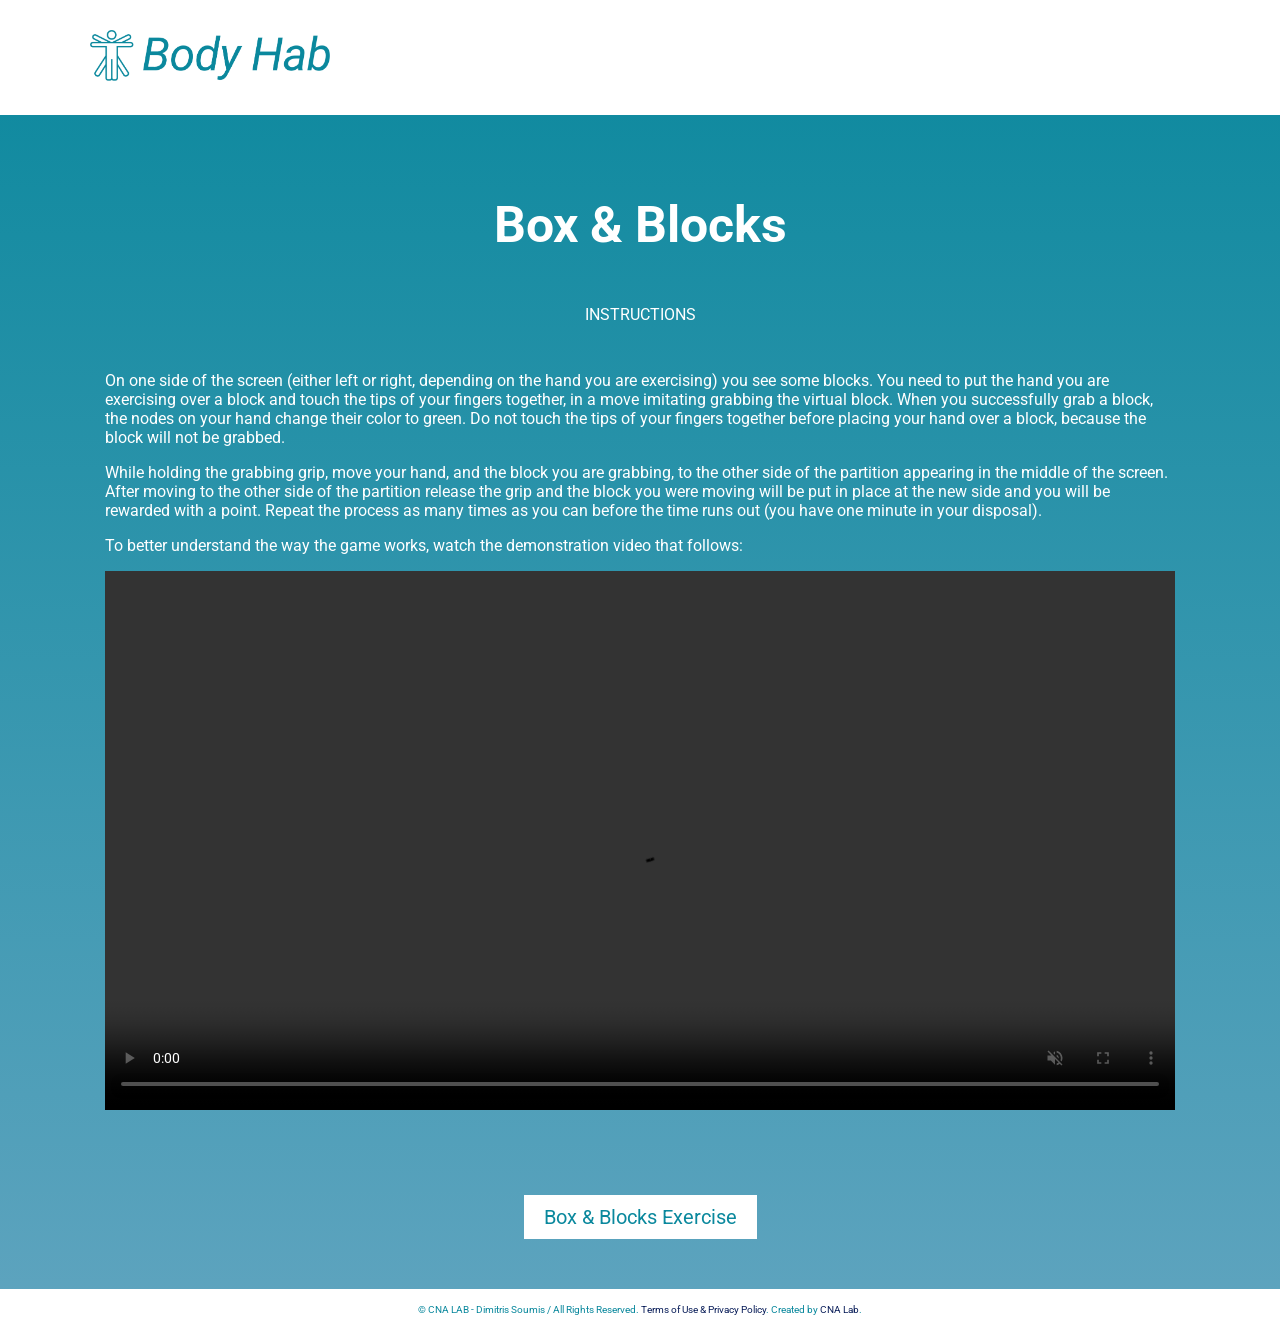
==== digital-bbt/instructions.html @ bf54f9e1 "Add files via upload" ====
﻿
<!DOCTYPE html>
<html lang="en">
	<head>
	<meta charset="utf-8">
	<meta name="viewport" content="initial-scale=1, width=device-width, viewport-fit=cover">
	<title>Digital BBT</title>
	<link rel="icon" type="image/x-icon" href="images/favicon.png">
	<link rel="stylesheet" href="styles/main.css">
	<link rel="stylesheet" href="styles/responsive.css">
	
		<script src="scripts/main.js" type="text/javascript"></script> 
		<script src="scripts/sweetalert2.all.min.js" type="text/javascript"></script> 
</head>
	<body>
		
		<header style="margin-bottom: 80px;">
	<div id="logo"><img src="images/logo-hor.png" /></div>

	

			
</header>

<main>
	
	<h1 id="pageTitle">Box & Blocks</h1>
	
<p style="text-align: center;">INSTRUCTIONS</p>
	
<div class="row">
		<div class="column1">
		
		<p>On one side of the screen (either left or right, depending on the hand you are exercising) you see some blocks. You need to put the hand you are exercising over a block and touch the tips of your fingers together, in a move imitating grabbing the virtual block. When you successfully grab a block, the nodes on your hand change their color to green. Do not touch the tips of your fingers together before placing your hand over a block, because the block will not be grabbed.</p>
			<p>While holding the grabbing grip, move your hand, and the block you are grabbing, to the other side of the partition appearing in the middle of the screen. After moving to the other side of the partition release the grip and the block you were moving will be put in place at the new side and you will be rewarded with a point. Repeat the process as many times as you can before the time runs out (you have one minute in your disposal).</p>
			<p>To better understand the way the game works, watch the demonstration video that follows:</p>
	
	
			<div 
	 style="text-align: center; background: #000; float: left; width: 100%; margin-bottom: 20px;">
 <video
		style="width: 100%; max-width: 1200px;"
		muted controls>
  <source src="videos/bbt-demo.mp4" type="video/mp4">
  Your browser does not support the video tag.
</video> 
</div>

	
	

			
	</div>


	</div>
	


	
<p style="text-align: center; margin-top: 50px;">
<a href="index.html"><button>Box & Blocks Exercise</button></a>
</p>

	
</main>


<footer>
	<p>© CNA LAB - Dimitris Soumis / All Rights Reserved. <a href="terms-and-policies.html">Terms of Use & Privacy Policy</a>. Created by <a href="https://cnalab.uop.gr/" target="_blank">CNA Lab</a>.</p>
</footer>	

</body>
</html>
---- digital-bbt/styles/main.css ----
@import url('https://fonts.googleapis.com/css2?family=Roboto:ital,wght@0,400;0,700;1,400;1,700&display=swap');

body, div, span, a, nav, header, p, h1, h2, h3, h4, h5, h6, select, button, input, textarea {
	font-family: 'Roboto', sans-serif !important;
}

body {
  margin: 0px;
  min-height: 100vh;
  min-width: 100%;
  background-image: linear-gradient(#0a889d, #5fa4bf);
}

a {
  color: #0b1f5a;
  text-decoration: none;
}

footer {
  width: calc(100% - 10px);
  padding: 5px;
  text-align: center;
  background: #fff;
  font-size: 10px;
  color: #0a889d;
}

header {
  width: calc(100% - 30px);
  height: 85px;
  display: flex;
  justify-content: space-between;
	max-width: calc(100% - 30px) !important;
  align-items: center;
  padding: 15px;
	background: #fff;
}

#logo {
  width: 240px;
}

#logo img {
  width: 100%;
	height: auto;
}

nav a {
  padding: 20px;
  font-size: 20px;
  color: #0a889d;
  text-decoration: none;
  cursor: pointer;
}

nav a:last-child {
  padding-right: 0px;
}

#mobileNav button {
  background: #0a889d;
  color: #fff;
  border: none;
  padding: 5px 10px;
  font-size: 15px;
  font-weight: 600;
  margin: 0px 10px;
	cursor: pointer;
}

.logoutButton {
  padding: 20px !important;
  background: #0a889d;
  color: #fff;
  border-radius: 20px;
}

.noDis {
display: none;	
}

main {
  max-width: 1200px;
  width: calc(100% - 60px);
margin: 30px;
	color: #fff;
	min-height: calc(100vh - 258px);
}

#pageTitle {
  text-align: center;
  color: #fff;
  margin: 0px 20px 50px 20px;
  font-size: 50px;
  line-height: 60px;
	float: left;
	width: calc(100% - 40px);
}

.scrolling_text {
    width: 100%;
    overflow: hidden;
    display: flex;
    white-space: nowrap;
	 align-items: center;
	padding: 15px 0px;
  border-top: 1px solid #fff;
  border-bottom: 1px solid #fff;
  margin: 40px 0px;
}

 .scrolling_text .text {
    font-size: 50px;
    font-weight: 600;
   font-family: 'Roboto', sans-serif !important;
    color: #fff;
    animation: animate_text 120s linear infinite; /* The animation property */
}

 .scrolling_text .text span {
    margin: 0 15px;
}

@keyframes animate_text {
    from {
      transform: translate3d(0, 0, 0);
    }
    to {
      transform: translate3d(-100%, 0, 0);
    }
}

.row {
  display: flex;
	justify-content: center;
	width: 100%;
}

.column1, .column2, .column3, .column4 {
  padding: 15px;
}

#loginPage .column1, #registerPage .column1 {
  width: calc(100% - 30px);
  max-width: 400px;
}

#formaEisodou input, #formaEpikoinonias input, #formaEpikoinonias textarea, #formaEggrafis input, #formaEggrafis select, #formaAllagisKodikou input, #changeInformationPage input, #changeInformationPage select, #deleteAccountPage input, #resetPasswordPage input, #createNewPasswordPage input {
  width: calc(100% - 24px);
  padding: 10px;
  margin-bottom: 15px;
	font-size: 13px;
}

#formaEggrafis {
  text-align: center;
}

#formaEpikoinonias textarea {
  height: 130px;
}

#sendButton {
  width: 100px !important;
  margin: 0px calc(50% - 50px);
}

.column5 {
  display: flex;
  width: 20%;
  flex-direction: column;
  align-items: center;
  padding: 10px;
}

.column4 {
  display: flex;
  width: 25%;
  flex-direction: column;
  align-items: center;
  padding: 10px;
}

.column3 {
  display: flex;
  width: 33.3%;
  flex-direction: column;
  align-items: center;
  padding: 10px;
}

.column5 img, .column2 img, .column3 img, .column4 img {
max-width: 100%;
}

.column5 h3, .column2 h3, .column3 h3, .column4 h3 {
  color: #fff;
	text-align: center;
}

main button {
  background: #fff;
  font-size: 20px;
  border: none;
  padding: 10px 20px;
  color: #0a889d;
  cursor: pointer;
}

#submitScore {
  width: 100px !important;
  padding: 10px;
  font-size: 20px;
  cursor: pointer;
}

#level1img, #level1txt, #level2img, #level2txt, #level3img, #level3txt, #level4img, #level4txt, #level5img, #level5txt {
cursor: pointer;	
}

th, td {
  border: solid 1px #fff;
  padding: 10px;
}

hr {
  width: 100%;
  height: 2px;
  background: #fff;
  border: none;
}

#accountPage .column2 {
  width: 50%;
}

#previousScoresPage .column2 {
  width: 50%;
  border: 2px solid #fff;
  margin: 10px;
  text-align: center;
  display: flex;
  flex-direction: column;
  align-items: center;
}
---- digital-bbt/styles/responsive.css ----
@media (min-width: 1200px) {
	header {
		padding: 15px calc(50% - 550px) !important;
	max-width: 1100px !important;
	}
	
	main {
		margin: 50px calc(50% - 550px) !important;
    max-width: 1100px !important;
	}
}

@media (max-width: 1199px) {
main {
  min-height: calc(100vh - 218px);
}
}

@media (min-width: 901px) {
#mobileNav, #mobileNavigation {
	display: none;
	}
}

@media (max-width: 899px) {
     #mainNavigation {
		 display: none;
	}
	
 #mobileNavigation {
    width: calc(100% - 30px);
    position: absolute;
    z-index: 99999;
    background: #fff;
    top: 115px;
    left: 0px;
    padding: 0px 15px 15px 15px;
  }
	
	#mobileNavigation a {
  width: calc(100% - 40px);
  display: block;
  text-align: center;
}
	
	#pageTitle {
		margin: 20px 10px 40px 10px;
  font-size: 40px;
  line-height: 50px;
		width: calc(100% - 20px);
	}
	
	.row {
 flex-direction: column;
		align-items: center;
}
	
	.column5, .column4, .column3 {
  width: 80%;
  max-width: 200px;
}
	
	.saveScorePage .row {
		font-size: 20px !important;
  text-align: center !important;
	}
	
	#accountPage .column2 {
  width: 100%;
}
}
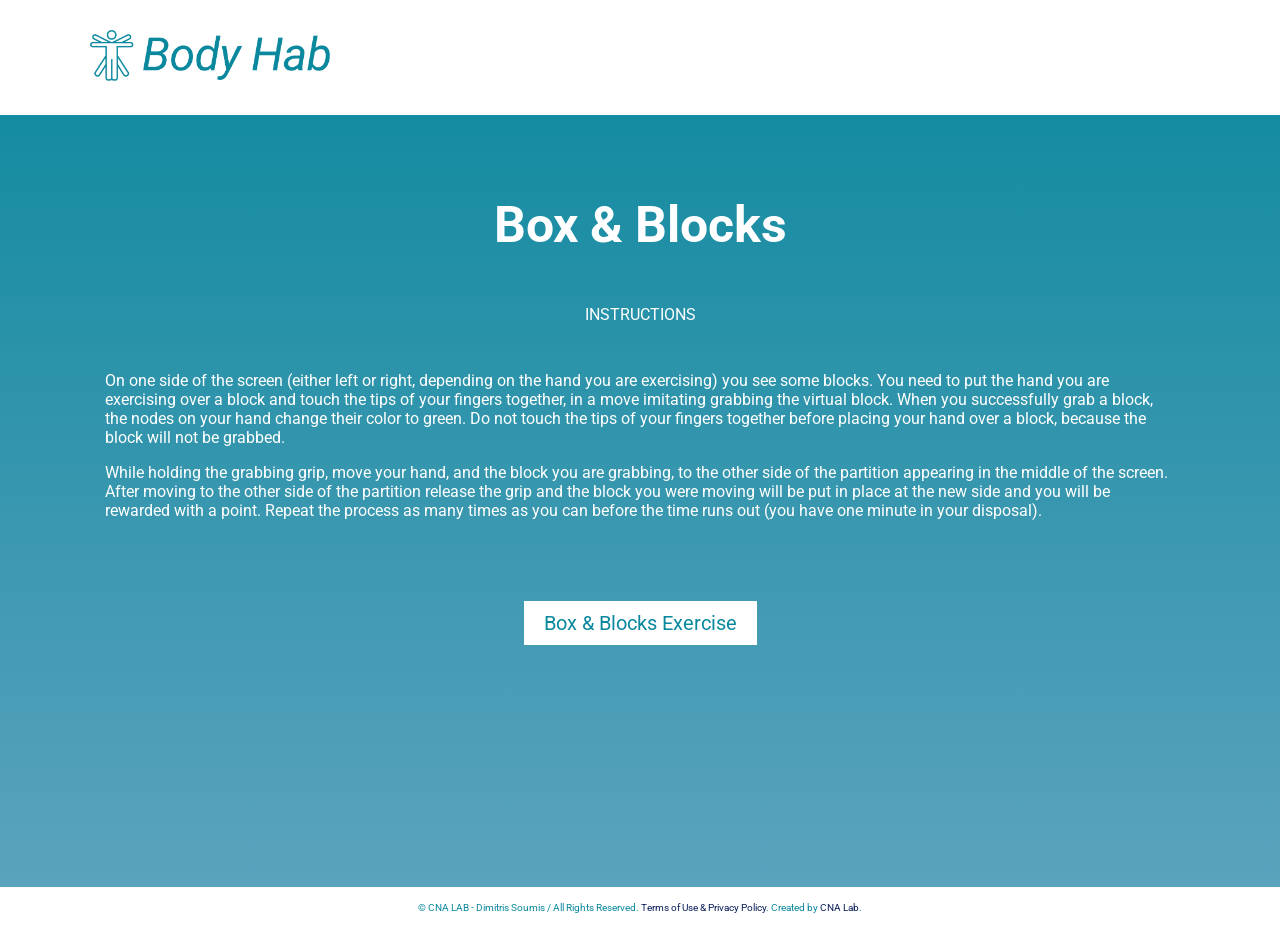
==== commit 6c6698af: "Update instructions.html" ====
--- a/digital-bbt/instructions.html
+++ b/digital-bbt/instructions.html
@@ -1,4 +1,4 @@
-﻿
+﻿
 <!DOCTYPE html>
 <html lang="en">
 	<head>
@@ -20,55 +20,44 @@
 	
 
 			
-</header>
-
-<main>
-	
-	<h1 id="pageTitle">Box & Blocks</h1>
-	
-<p style="text-align: center;">INSTRUCTIONS</p>
-	
-<div class="row">
-		<div class="column1">
-		
-		<p>On one side of the screen (either left or right, depending on the hand you are exercising) you see some blocks. You need to put the hand you are exercising over a block and touch the tips of your fingers together, in a move imitating grabbing the virtual block. When you successfully grab a block, the nodes on your hand change their color to green. Do not touch the tips of your fingers together before placing your hand over a block, because the block will not be grabbed.</p>
-			<p>While holding the grabbing grip, move your hand, and the block you are grabbing, to the other side of the partition appearing in the middle of the screen. After moving to the other side of the partition release the grip and the block you were moving will be put in place at the new side and you will be rewarded with a point. Repeat the process as many times as you can before the time runs out (you have one minute in your disposal).</p>
-			<p>To better understand the way the game works, watch the demonstration video that follows:</p>
-	
-	
-			<div 
-	 style="text-align: center; background: #000; float: left; width: 100%; margin-bottom: 20px;">
- <video
-		style="width: 100%; max-width: 1200px;"
-		muted controls>
-  <source src="videos/bbt-demo.mp4" type="video/mp4">
-  Your browser does not support the video tag.
-</video> 
-</div>
-
-	
-	
-
-			
-	</div>
-
-
-	</div>
-	
-
-
-	
-<p style="text-align: center; margin-top: 50px;">
-<a href="index.html"><button>Box & Blocks Exercise</button></a>
-</p>
-
-	
-</main>
-
+</header>
+
+<main>
+	
+	<h1 id="pageTitle">Box & Blocks</h1>
+	
+<p style="text-align: center;">INSTRUCTIONS</p>
+	
+<div class="row">
+		<div class="column1">
+		
+		<p>On one side of the screen (either left or right, depending on the hand you are exercising) you see some blocks. You need to put the hand you are exercising over a block and touch the tips of your fingers together, in a move imitating grabbing the virtual block. When you successfully grab a block, the nodes on your hand change their color to green. Do not touch the tips of your fingers together before placing your hand over a block, because the block will not be grabbed.</p>
+			<p>While holding the grabbing grip, move your hand, and the block you are grabbing, to the other side of the partition appearing in the middle of the screen. After moving to the other side of the partition release the grip and the block you were moving will be put in place at the new side and you will be rewarded with a point. Repeat the process as many times as you can before the time runs out (you have one minute in your disposal).</p>
+	
+
+	
+	
+
+			
+	</div>
+
+
+	</div>
+	
+
+
+	
+<p style="text-align: center; margin-top: 50px;">
+<a href="index.html"><button>Box & Blocks Exercise</button></a>
+</p>
+
+	
+</main>
+
 
 <footer>
 	<p>© CNA LAB - Dimitris Soumis / All Rights Reserved. <a href="terms-and-policies.html">Terms of Use & Privacy Policy</a>. Created by <a href="https://cnalab.uop.gr/" target="_blank">CNA Lab</a>.</p>
 </footer>	
 
 </body>
-</html>
+</html>
